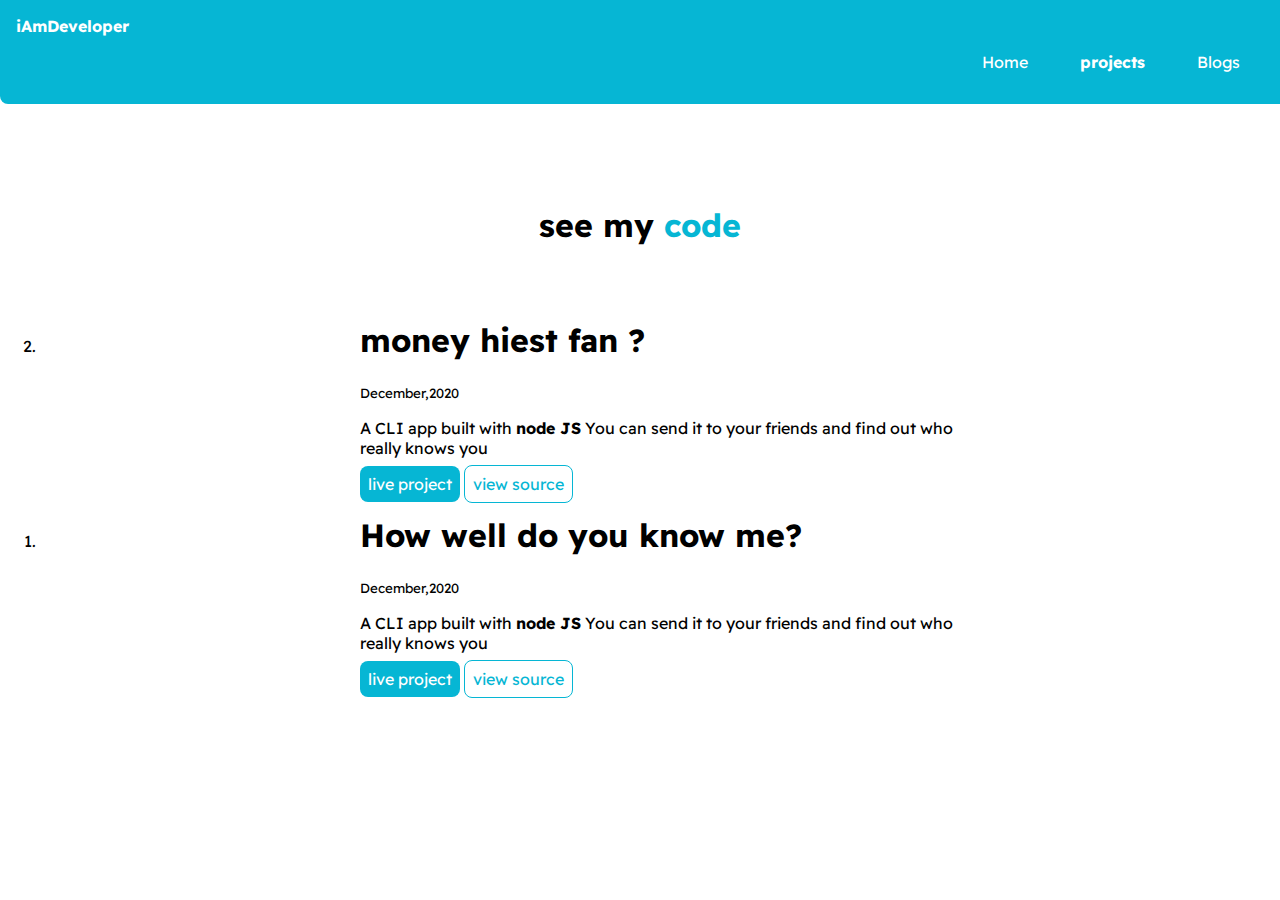
==== projects.html @ 167d3c4e "Initial commit" ====
<!DOCTYPE html>
<html lang="en">
<head>
    <meta charset="UTF-8">
    <meta http-equiv="X-UA-Compatible" content="IE=edge">
    <meta name="viewport" content="width=device-width, initial-scale=1.0">
    <link rel="stylesheet" href="/style.css">
    <title>Rajat gangwani | Projects</title>
</head>
<body>
    <nav class="navigation container" >
        <div class="nav-brand" >iAmDeveloper</div>
    <ul class="list-non-bullet nav-pills" >
        <li class="list-item-inline" >
        <a class="link " href="/">Home</a>
    </li>
    <li class="list-item-inline" >
        <a class="link link-active" href="/projects.html">projects</a>
    </li>
    <li class="list-item-inline" >
        <a class="link" href="/blogs.html">Blogs</a>
    </li></ul></nav>
    <header class="hero" >
        <h1 class="hero-heading" >see my<span class="heading-inverted" > code</span></h1>
        </header>
        <ol reversed>
            <li>
                <div class="container container-center">
                <h1>money hiest fan ?</h1>
                <small>December,2020</small>
                <p>A CLI app built with <strong>node JS</strong> You can send it to your friends and find out who really knows you</p>
            <a class="link link-primary" href="">live project</a>
            <a class="link link-secondary" href="">view source</a>
        </div>    
        </li>

          
        
            <li>
                <div class="container container-center">
                <h1>How well do you know me?</h1>
                <small>December,2020</small>
                <p>A CLI app built with <strong>node JS</strong> You can send it to your friends and find out who really knows you</p>
            <a class="link link-primary" href="">live project</a>
            <a class="link link-secondary" href="">view source</a>
        </div>    
        </li>

        </ol>  
</body>
</html>
---- style.css ----
/* typography */
@import url('https://fonts.googleapis.com/css2?family=Readex+Pro:wght@200;700&display=swap');
body{
    font-family: 'Readex Pro', sans-serif;   
    margin: 0px;
}
:root{
    --primary-color:#06b6d4;
    --secondary-color:#0c4a6e;
    --off-white:#d1d5db;
}
hr{
    margin: 2rem 0rem;
}
/* container */
.container {
    padding: 0rem 1rem ;
}
.container-center {
    max-width: 600px;
    margin: auto;
}
/* links */
.link {
    text-decoration: none;
    padding: 0.5rem ;
}
.link-primary {
    background-color: var(--primary-color);
    color:white;
    border-radius: 0.5rem;
}

.link-secondary {
    background-color: white;
    color:var(--primary-color);
    border: 1px solid var(--primary-color);
    border-radius: 0.5rem;
}

/* lists */
.list-non-bullet{
    list-style: none;
}

.list-item-inline{
display: inline;
padding: 0.5rem 1rem;
}

/* navs */

.navigation {
    background-color: var(--primary-color);
    color: white;
    border-bottom-left-radius: 0.5rem;
    padding: 1rem;
}
.navigation .nav-brand {
    font-weight: bold;
    
}
.navigation .link-active {
    font-weight: bold;
}
.navigation .link{
    color: white;
    
}

.nav-pills {
    text-align: right;
    
}

/* header */

.hero{
    padding: 2rem;
    padding-top: 5rem;
}

.hero .hero-image {
    max-width: 350px;
    display: block;
    margin: auto;
}
.hero .hero-heading
{
color:black;
text-align: center;
}
.hero .hero-heading .heading-inverted{
    color: var(--primary-color);
}

/* section */
.section {
    padding: 2rem;
}
.section h1{
    text-align: center;
    
}

.off-white {
    background-color: var(--off-white);
}

/* footer */
.footer{
    background-color: var(--primary-color);
    padding: 2rem 1rem;
    text-align: center;
    color: white;
    border-top-right-radius: 1rem;
}
.footer .footer-header {
    font-weight: bold;
    font-size: large;
}
.footer .link {
    color: white;
}
.footer ul {
    padding-inline-start: 0px;
}
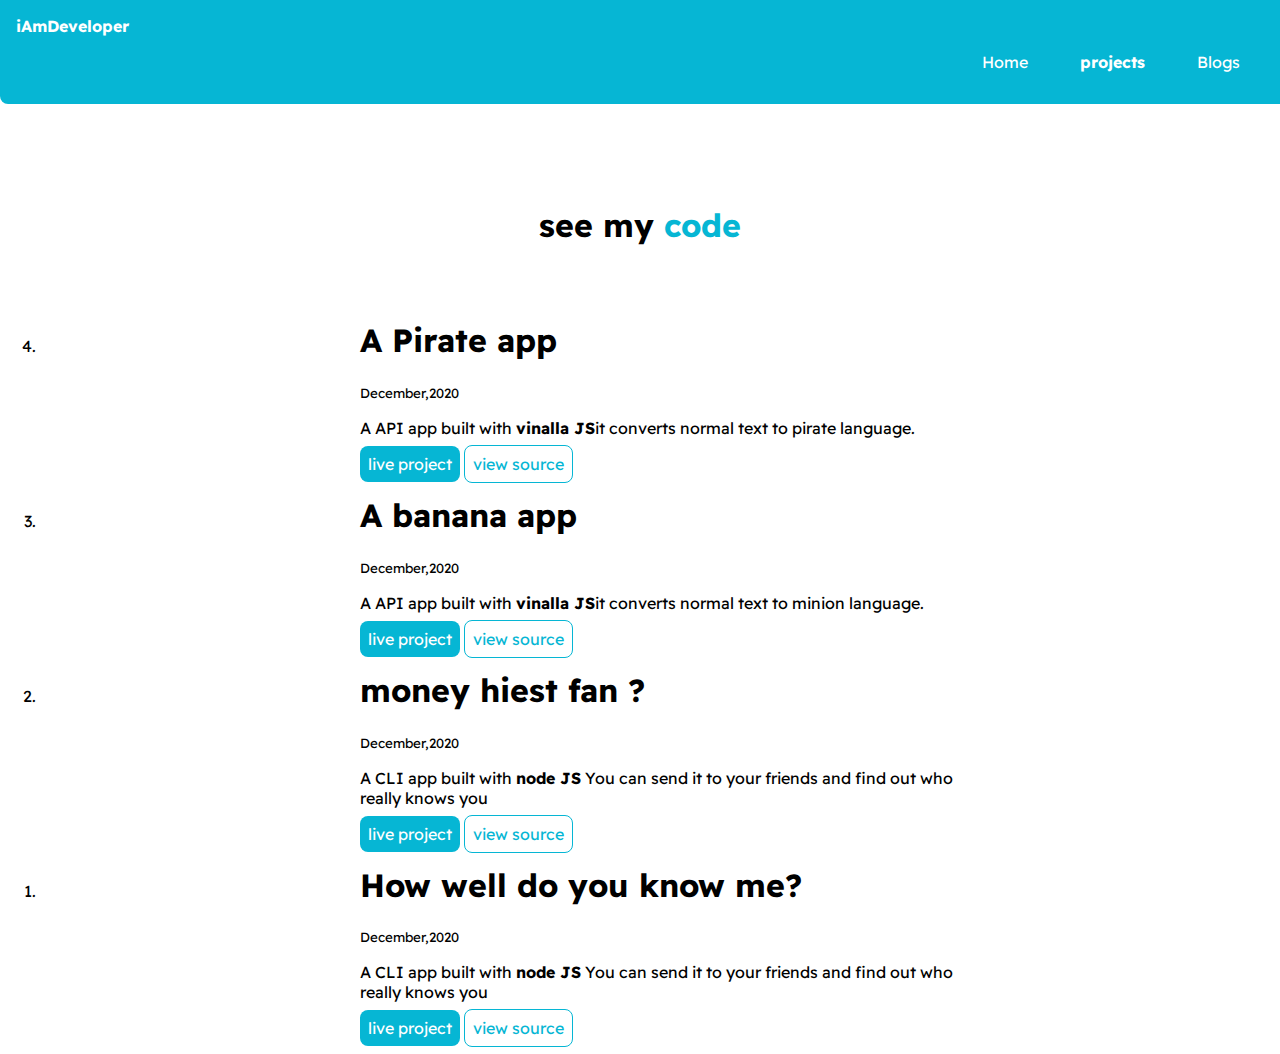
==== commit 826face8: "updated projects" ====
--- a/projects.html
+++ b/projects.html
@@ -24,28 +24,46 @@
         <h1 class="hero-heading" >see my<span class="heading-inverted" > code</span></h1>
         </header>
         <ol reversed>
+          <li>
+              <div class="container container-center">
+              <h1>A Pirate app</h1>
+              <small>December,2020</small>
+              <p>A API app built with <strong>vinalla JS</strong>it converts normal text to pirate language.</p>
+          <a class="link link-primary" href="https://jovial-pare-65f625.netlify.app/">live project</a>
+          <a class="link link-secondary" href="https://github.com/rajat-gangwani/pirateapp">view source</a>
+      </div>
+      </li>
+          <li>
+              <div class="container container-center">
+              <h1>A banana app</h1>
+              <small>December,2020</small>
+              <p>A API app built with <strong>vinalla JS</strong>it converts normal text to minion language.</p>
+          <a class="link link-primary" href="https://jovial-pare-65f625.netlify.app/">live project</a>
+          <a class="link link-secondary" href="https://github.com/rajat-gangwani/BananaApp">view source</a>
+      </div>
+      </li>
             <li>
                 <div class="container container-center">
                 <h1>money hiest fan ?</h1>
                 <small>December,2020</small>
                 <p>A CLI app built with <strong>node JS</strong> You can send it to your friends and find out who really knows you</p>
-            <a class="link link-primary" href="">live project</a>
-            <a class="link link-secondary" href="">view source</a>
-        </div>    
+            <a class="link link-primary" href="https://replit.com/@RajatGangwani/moneyhiestquiz#index.js&outputonly=1">live project</a>
+            <a class="link link-secondary" href="https://github.com/rajat-gangwani/markTwo">view source</a>
+        </div>
         </li>
 
-          
-        
+
+
             <li>
                 <div class="container container-center">
                 <h1>How well do you know me?</h1>
                 <small>December,2020</small>
                 <p>A CLI app built with <strong>node JS</strong> You can send it to your friends and find out who really knows you</p>
-            <a class="link link-primary" href="">live project</a>
-            <a class="link link-secondary" href="">view source</a>
-        </div>    
+            <a class="link link-primary" href="https://replit.com/@RajatGangwani/project-01#index.js/outputonly=1">live project</a>
+            <a class="link link-secondary" href="https://github.com/rajat-gangwani/neogMarkOne">view source</a>
+        </div>
         </li>
 
-        </ol>  
+        </ol>
 </body>
-</html>+</html>
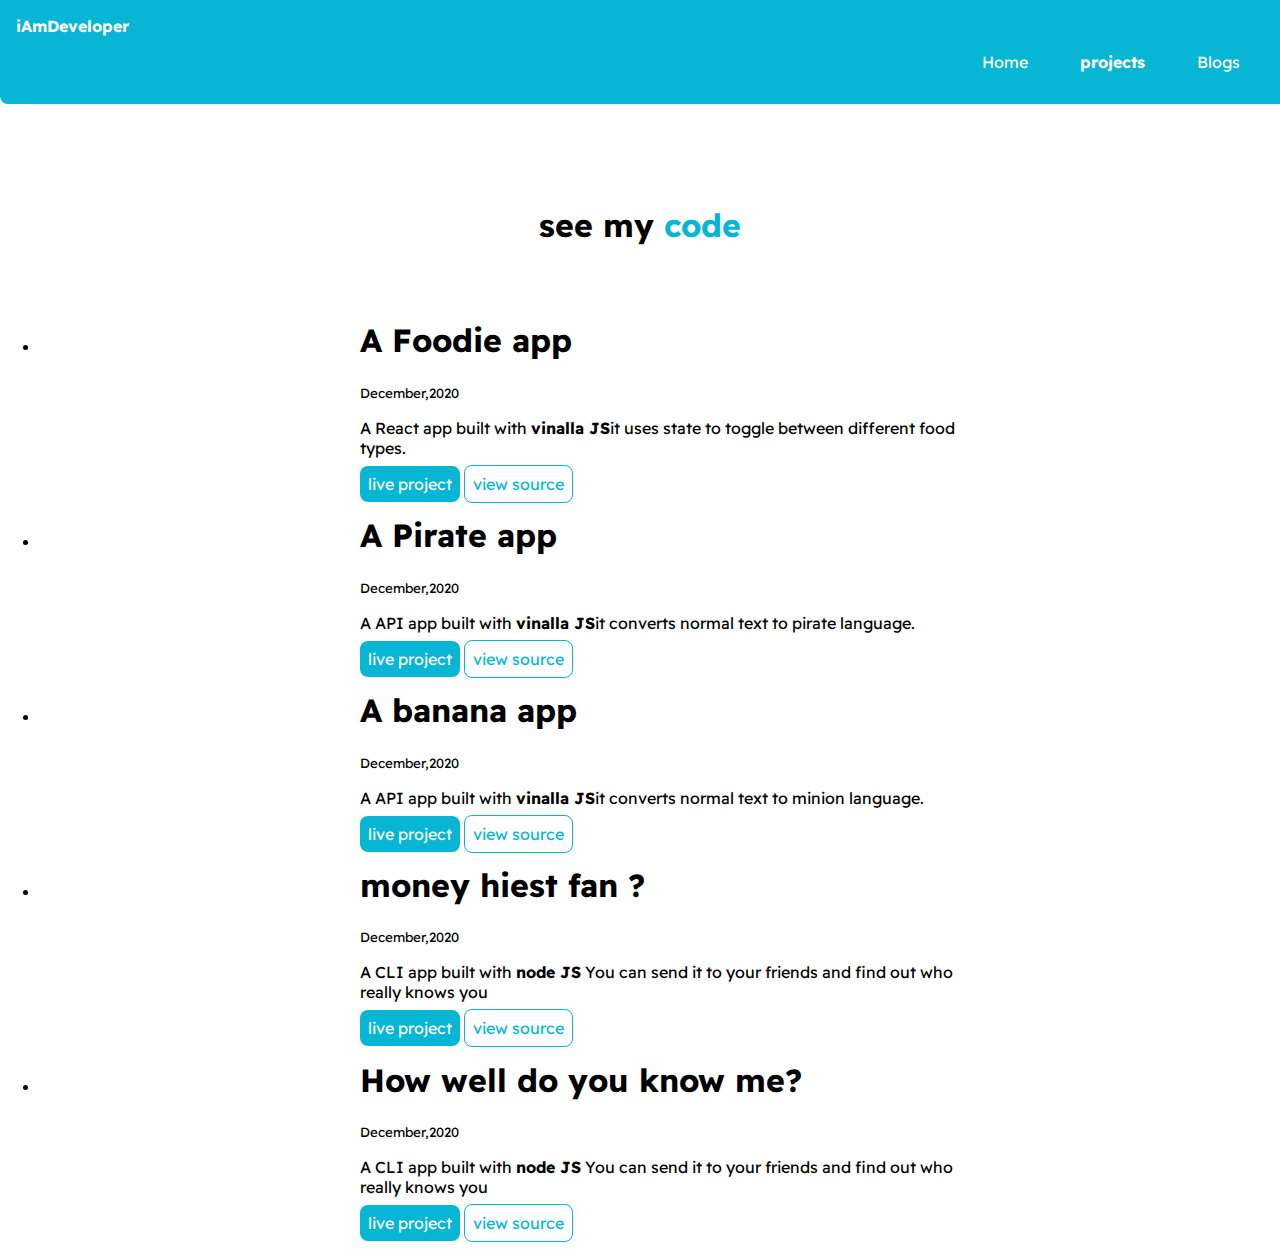
==== commit 0c61449e: "updated projects" ====
--- a/projects.html
+++ b/projects.html
@@ -23,13 +23,22 @@
     <header class="hero" >
         <h1 class="hero-heading" >see my<span class="heading-inverted" > code</span></h1>
         </header>
-        <ol reversed>
+        <ul>
+          <li>
+              <div class="container container-center">
+              <h1>A Foodie app</h1>
+              <small>December,2020</small>
+              <p>A React app built with <strong>vinalla JS</strong>it uses state to toggle between different food types.</p>
+          <a class="link link-primary" href="https://b31zs.csb.app/">live project</a>
+          <a class="link link-secondary" href="https://codesandbox.io/s/divine-hill-b31zs">view source</a>
+      </div>
+      </li>
           <li>
               <div class="container container-center">
               <h1>A Pirate app</h1>
               <small>December,2020</small>
               <p>A API app built with <strong>vinalla JS</strong>it converts normal text to pirate language.</p>
-          <a class="link link-primary" href="https://jovial-pare-65f625.netlify.app/">live project</a>
+          <a class="link link-primary" href="https://pirateappp.netlify.app/">live project</a>
           <a class="link link-secondary" href="https://github.com/rajat-gangwani/pirateapp">view source</a>
       </div>
       </li>
@@ -64,6 +73,6 @@
         </div>
         </li>
 
-        </ol>
+      </ul>
 </body>
 </html>
